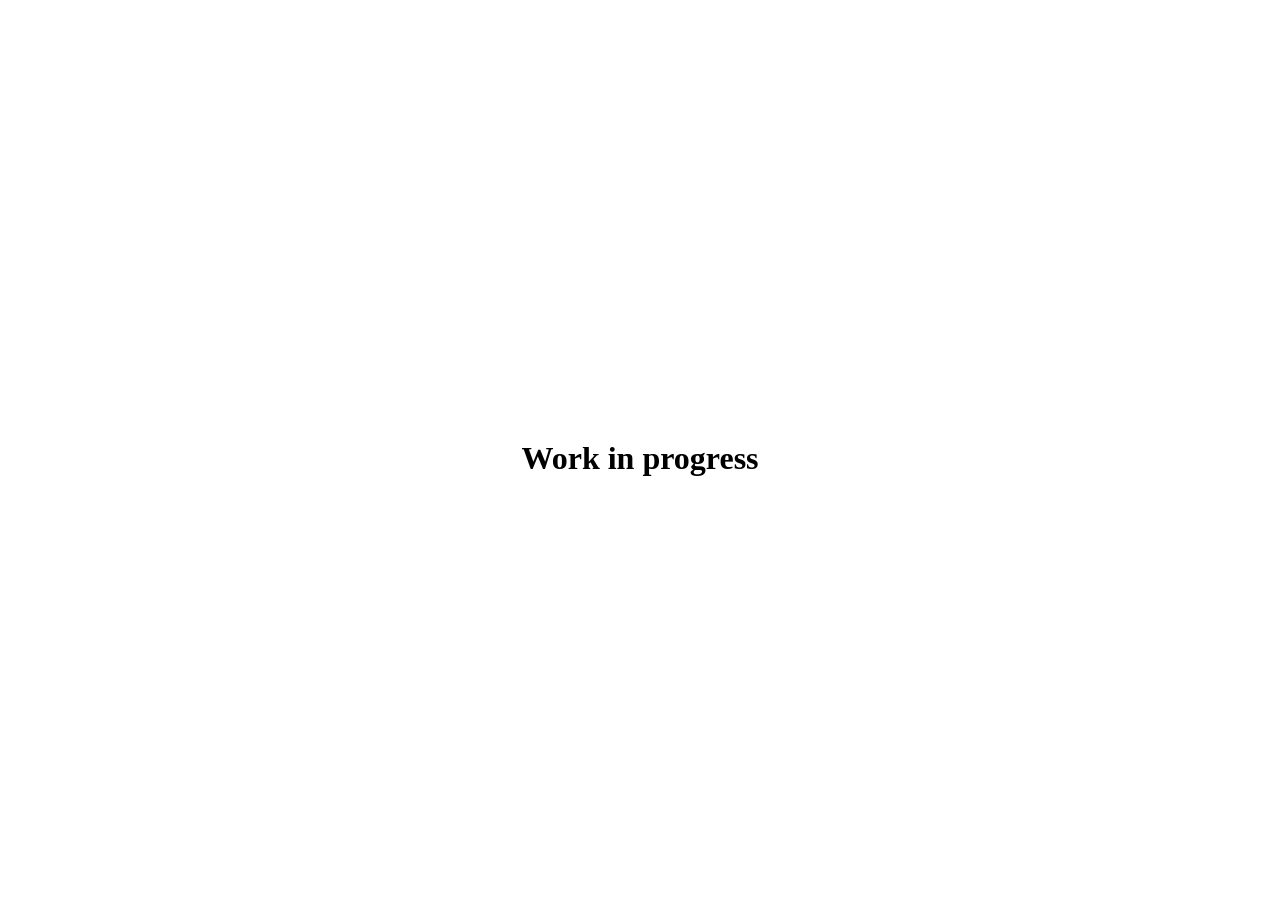
==== index.html @ b2f4e7a3 "Add home page and generalize centering class name" ====
<!DOCTYPE html>
<html lang="en">

<head>
    <meta charset="UTF-8">
    <meta name="viewport" content="width=device-width, initial-scale=1.0">
    <title>Home</title>
    <link rel="stylesheet" href="css/styles.css">
</head>

<body>
    <header>

    </header>
    <main>
        <h1 class="centered">Work in progress</h1>
    </main>
</body>
</html>
---- css/styles.css ----
.centered {
    height: 100vh;
    margin: 0;
    display: flex;
    justify-content: center;
    align-items: center;
}
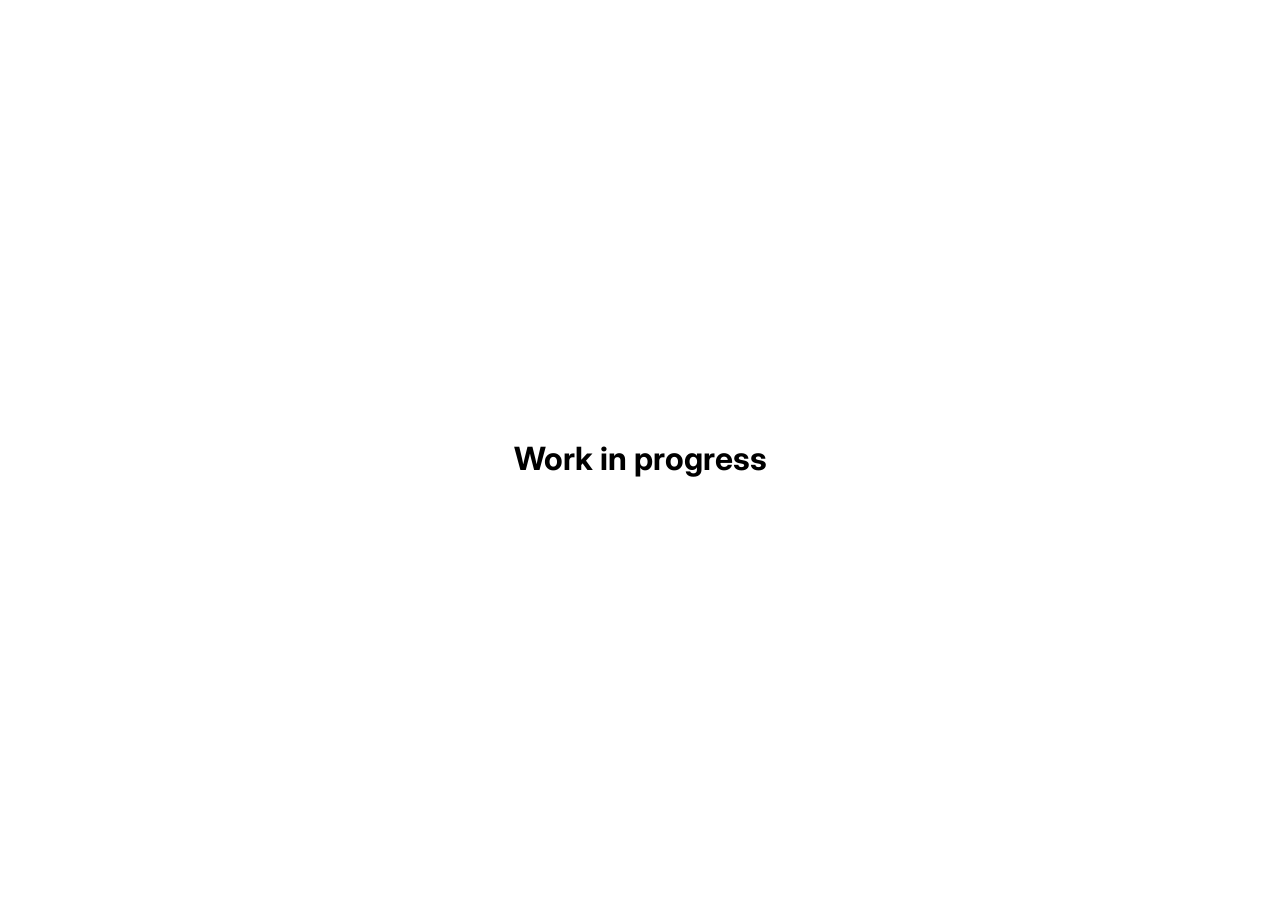
==== commit 1176931e: "Add Inter font to global styles" ====
--- a/index.html
+++ b/index.html
@@ -6,6 +6,7 @@
     <meta name="viewport" content="width=device-width, initial-scale=1.0">
     <title>Home</title>
     <link rel="stylesheet" href="css/styles.css">
+    <style>@import url('https://fonts.googleapis.com/css2?family=Inter:ital,opsz,wght@0,14..32,100..900;1,14..32,100..900&display=swap');</style>
 </head>
 
 <body>
--- a/css/styles.css
+++ b/css/styles.css
@@ -1,3 +1,7 @@
+body {
+    font-family: 'Inter', sans-serif;
+}
+
 .centered {
     height: 100vh;
     margin: 0;
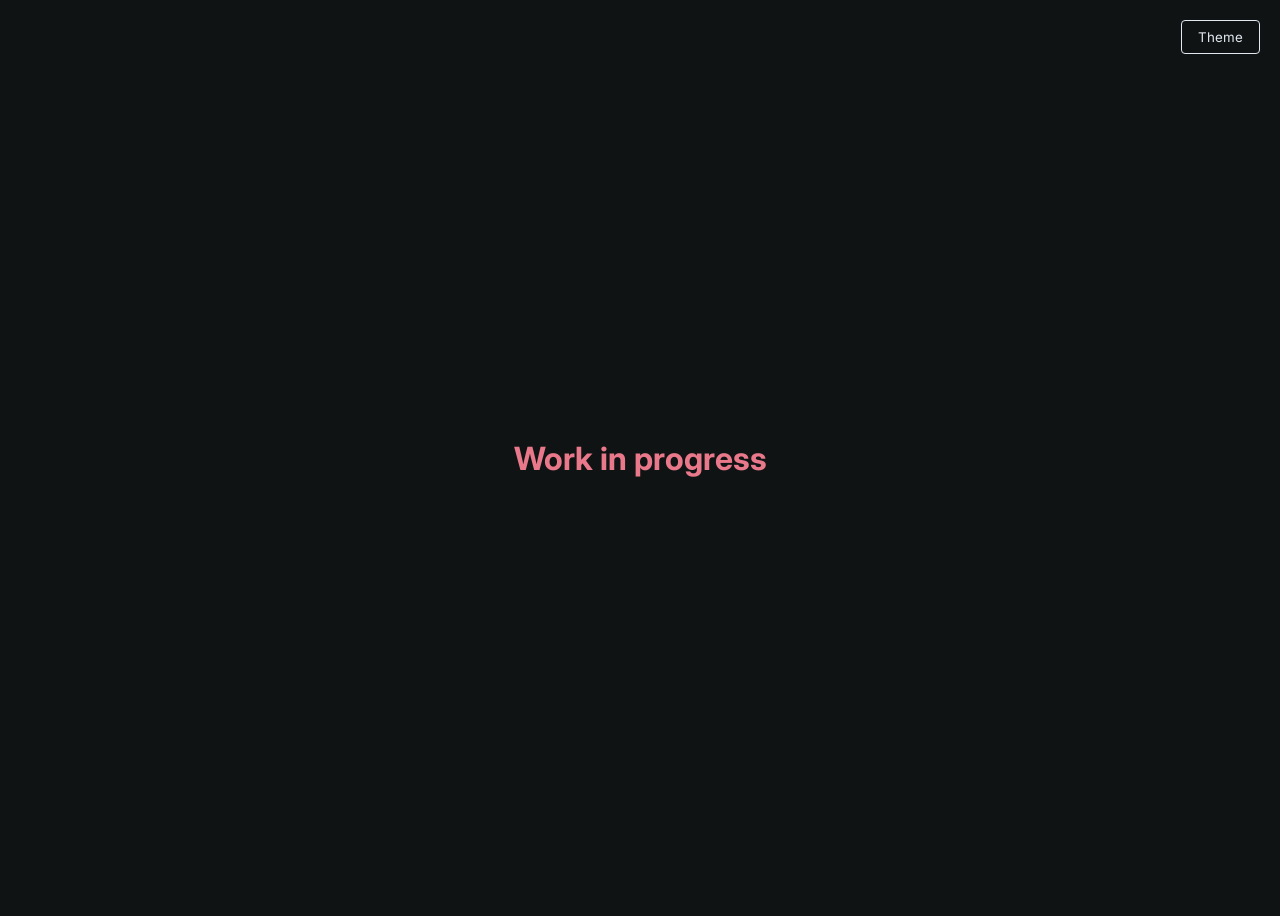
==== commit 7329f138: "Add dark mode theme toggle and styles" ====
--- a/index.html
+++ b/index.html
@@ -14,7 +14,9 @@
 
     </header>
     <main>
-        <h1 class="centered">Work in progress</h1>
+        <button class="theme-toggle">Theme</button>
+        <h1 class="centered important">Work in progress</h1>
     </main>
+    <script src="scripts/script.js"></script>
 </body>
 </html>
--- a/css/styles.css
+++ b/css/styles.css
@@ -1,5 +1,26 @@
 body {
     font-family: 'Inter', sans-serif;
+    background-color: var(--bg-color, #0F1314);
+    color: var(--text-color, #E2E8F0);
+    transition: background-color 0.2s, color 0.2s;
+}
+
+body.light-mode {
+    --bg-color: #FFFFFF;
+    --text-color: #1A202C;
+}
+
+.theme-toggle {
+    position: fixed;
+    top: 20px;
+    right: 20px;
+    padding: 8px 16px;
+    cursor: pointer;
+    background: transparent;
+    border: 1px solid currentColor;
+    color: inherit;
+    font-family: inherit;
+    border-radius: 4px;
 }
 
 .centered {
@@ -9,3 +30,7 @@
     justify-content: center;
     align-items: center;
 }
+
+.important {
+    color: #E8788A;
+}
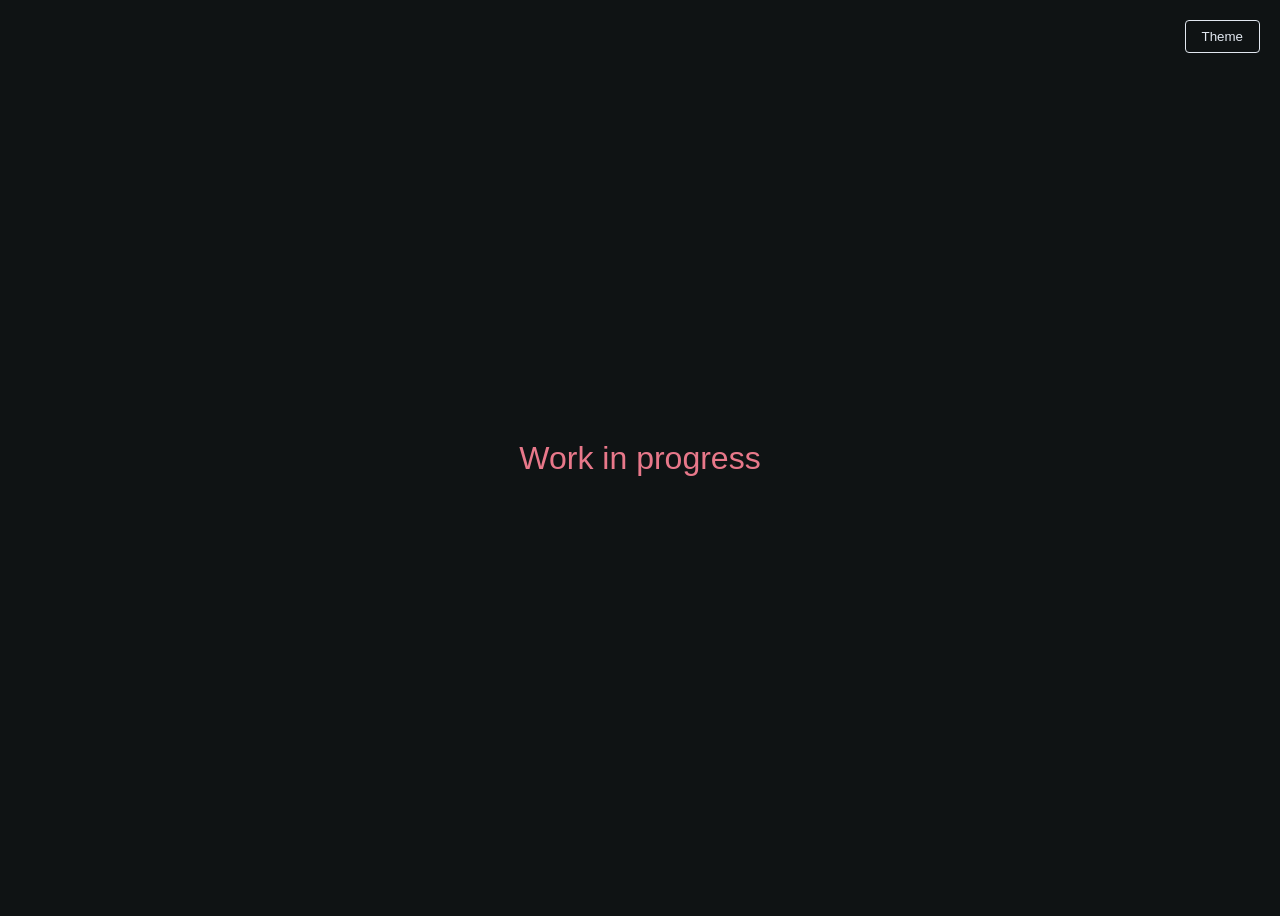
==== commit 35ea7de5: "Add custom Satoshi and Cabinet Grotesk local fonts" ====
--- a/index.html
+++ b/index.html
@@ -6,7 +6,6 @@
     <meta name="viewport" content="width=device-width, initial-scale=1.0">
     <title>Home</title>
     <link rel="stylesheet" href="css/styles.css">
-    <style>@import url('https://fonts.googleapis.com/css2?family=Inter:ital,opsz,wght@0,14..32,100..900;1,14..32,100..900&display=swap');</style>
 </head>
 
 <body>
--- a/css/styles.css
+++ b/css/styles.css
@@ -1,12 +1,51 @@
+@font-face {
+    font-family: 'CabinetGrotesk-Regular';
+    src: url('../fonts/CabinetGrotesk-Regular.woff2') format('woff2'),
+         url('../fonts/CabinetGrotesk-Regular.woff') format('woff'),
+         url('../fonts/CabinetGrotesk-Regular.ttf') format('truetype');
+    font-weight: 400;
+    font-display: swap;
+    font-style: normal;
+}
+
+@font-face {
+    font-family: 'Satoshi-Regular';
+    src: url('../fonts/Satoshi-Regular.woff2') format('woff2'),
+         url('../fonts/Satoshi-Regular.woff') format('woff'),
+         url('../fonts/Satoshi-Regular.ttf') format('truetype');
+    font-weight: 400;
+    font-display: swap;
+    font-style: normal;
+}
+
+:root {
+    --font-family: 'Satoshi-Regular', sans-serif;
+    --heading-font-family: 'CabinetGrotesk-Regular', sans-serif;
+}
+
+:root.april-fools {
+    --font-family: 'Comic Sans MS', 'Comic Sans', 'Chalkboard SE', 'Comic Neue', cursive;
+    --heading-font-family: var(--font-family);
+}
+
+h1 {
+    font-family: var(--heading-font-family);
+    font-weight: 400;
+}
+
+.important {
+    color: #E8788A;
+}
+
 body {
-    font-family: 'Inter', sans-serif;
+    font-family: var(--font-family);
     background-color: var(--bg-color, #0F1314);
     color: var(--text-color, #E2E8F0);
     transition: background-color 0.2s, color 0.2s;
 }
 
 body.light-mode {
-    --bg-color: #FFFFFF;
+    --bg-color: #E2E8F0;
     --text-color: #1A202C;
 }
 
@@ -30,7 +69,3 @@
     justify-content: center;
     align-items: center;
 }
-
-.important {
-    color: #E8788A;
-}
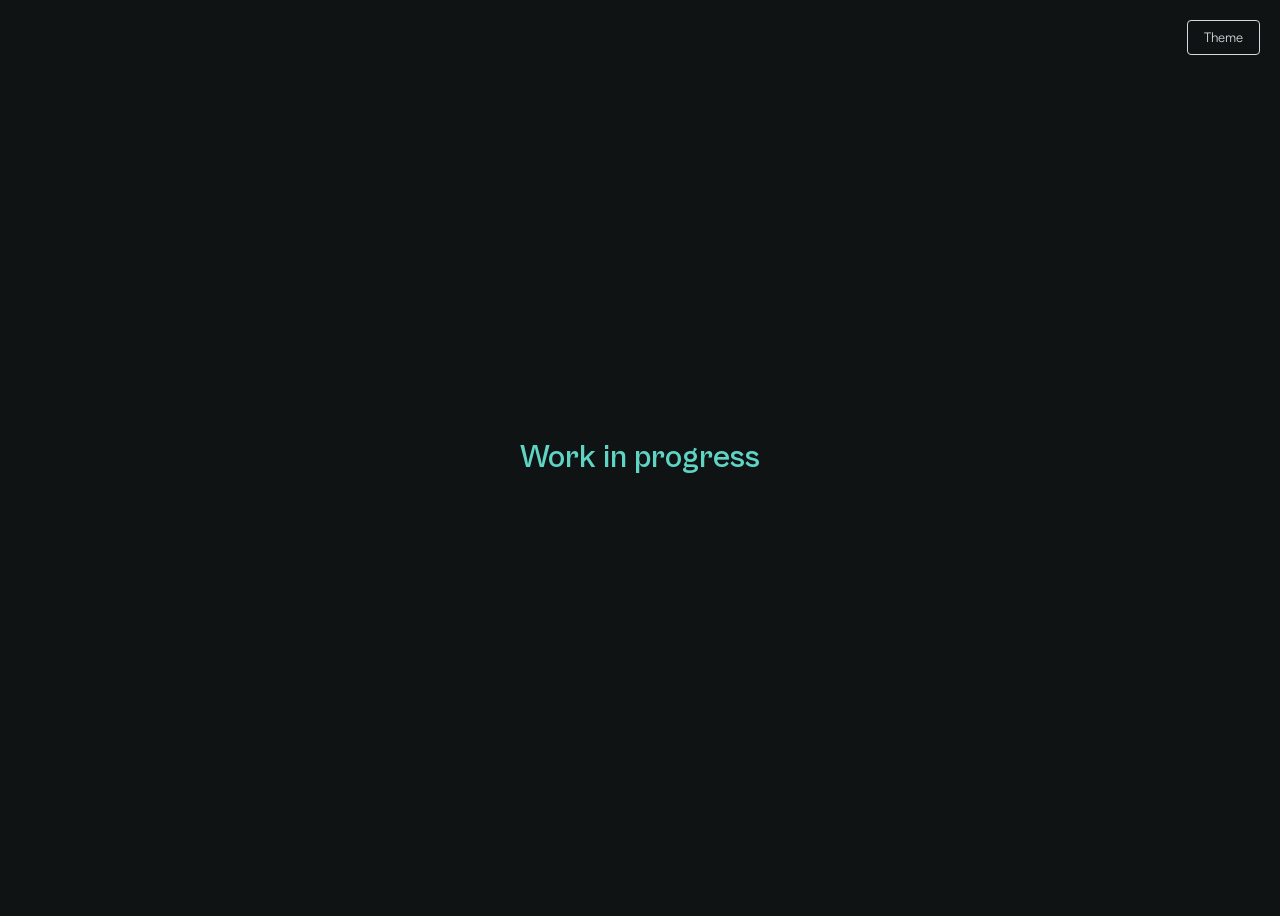
==== commit 6eba5ba0: "Add now playing widget and update theme styles" ====
--- a/index.html
+++ b/index.html
@@ -14,8 +14,21 @@
     </header>
     <main>
         <button class="theme-toggle">Theme</button>
-        <h1 class="centered important">Work in progress</h1>
+        <div class="centered">
+            <h1 class="important">Work in progress</h1>
+            <div class="now-playing" role="status" hidden>
+                <img class="now-playing__cover" width="56" height="56" alt="" hidden>
+                <div class="now-playing__info">
+                    <div class="now-playing__title"><span class="now-playing__title-text"></span></div>
+                    <div class="now-playing__artist"></div>
+                </div>
+                <div class="now-playing__bars" aria-hidden="true">
+                    <span></span><span></span><span></span><span></span>
+                </div>
+            </div>
+        </div>
     </main>
     <script src="scripts/script.js"></script>
+    <script src="scripts/nowplaying.js" defer></script>
 </body>
 </html>
--- a/css/styles.css
+++ b/css/styles.css
@@ -1,26 +1,46 @@
 @font-face {
-    font-family: 'CabinetGrotesk-Regular';
-    src: url('../fonts/CabinetGrotesk-Regular.woff2') format('woff2'),
-         url('../fonts/CabinetGrotesk-Regular.woff') format('woff'),
-         url('../fonts/CabinetGrotesk-Regular.ttf') format('truetype');
+    font-family: 'CabinetGrotesk';
+    src: url('../fonts/cabinetGrotesk/CabinetGrotesk-Regular.woff2') format('woff2'),
+         url('../fonts/cabinetGrotesk/CabinetGrotesk-Regular.woff') format('woff'),
+         url('../fonts/cabinetGrotesk/CabinetGrotesk-Regular.ttf') format('truetype');
     font-weight: 400;
     font-display: swap;
     font-style: normal;
 }
 
 @font-face {
-    font-family: 'Satoshi-Regular';
-    src: url('../fonts/Satoshi-Regular.woff2') format('woff2'),
-         url('../fonts/Satoshi-Regular.woff') format('woff'),
-         url('../fonts/Satoshi-Regular.ttf') format('truetype');
+    font-family: 'CabinetGrotesk';
+    src: url('../fonts/cabinetGrotesk/CabinetGrotesk-Variable.woff2') format('woff2'),
+         url('../fonts/cabinetGrotesk/CabinetGrotesk-Variable.woff') format('woff'),
+         url('../fonts/cabinetGrotesk/CabinetGrotesk-Variable.ttf') format('truetype');
+    font-weight: 600;
+    font-display: swap;
+    font-style: normal;
+}
+
+@font-face {
+    font-family: 'Satoshi';
+    src: url('../fonts/satoshi/Satoshi-Regular.woff2') format('woff2'),
+         url('../fonts/satoshi/Satoshi-Regular.woff') format('woff'),
+         url('../fonts/satoshi/Satoshi-Regular.ttf') format('truetype');
     font-weight: 400;
     font-display: swap;
     font-style: normal;
 }
 
+@font-face {
+    font-family: 'Satoshi';
+    src: url('../fonts/satoshi/Satoshi-Variable.woff2') format('woff2'),
+         url('../fonts/satoshi/Satoshi-Variable.woff') format('woff'),
+         url('../fonts/satoshi/Satoshi-Variable.ttf') format('truetype');
+    font-weight: 600;
+    font-display: swap;
+    font-style: normal;
+}
+
 :root {
-    --font-family: 'Satoshi-Regular', sans-serif;
-    --heading-font-family: 'CabinetGrotesk-Regular', sans-serif;
+    --font-family: 'Satoshi', sans-serif;
+    --heading-font-family: 'CabinetGrotesk', sans-serif;
 }
 
 :root.april-fools {
@@ -34,19 +54,22 @@
 }
 
 .important {
-    color: #E8788A;
+    color: var(--highlight, #5FD3C4);
+    font-weight: 600;
+    transition: color 0.2s;
 }
 
 body {
     font-family: var(--font-family);
     background-color: var(--bg-color, #0F1314);
-    color: var(--text-color, #E2E8F0);
+    color: var(--text-color, #D4DBDC);
     transition: background-color 0.2s, color 0.2s;
 }
 
 body.light-mode {
-    --bg-color: #E2E8F0;
+    --bg-color: #D4DBDC;
     --text-color: #1A202C;
+    --highlight: #0B7A6E;
 }
 
 .theme-toggle {
@@ -66,6 +89,140 @@
     height: 100vh;
     margin: 0;
     display: flex;
+    flex-direction: column;
     justify-content: center;
     align-items: center;
 }
+
+/* Now playing */
+
+:root {
+    --np-accent: #E8788A;
+    --np-bg: rgba(212, 219, 220, 0.06);
+    --np-border: rgba(212, 219, 220, 0.12);
+    --np-muted: rgba(212, 219, 220, 0.6);
+    --np-cover-size: 56px;
+    --np-width: 320px;
+    --np-radius: 10px;
+}
+
+body.light-mode {
+    --np-bg: rgba(26, 32, 44, 0.05);
+    --np-border: rgba(26, 32, 44, 0.12);
+    --np-muted: rgba(26, 32, 44, 0.6);
+}
+
+.now-playing {
+    display: flex;
+    align-items: center;
+    gap: 12px;
+    width: min(var(--np-width), calc(100vw - 32px));
+    box-sizing: border-box;
+    padding: 10px 14px 10px 10px;
+    background: var(--np-bg);
+    border: 1px solid var(--np-border);
+    border-radius: var(--np-radius);
+    font-family: var(--font-family);
+    animation: np-fade-in 0.3s ease-out;
+}
+
+.now-playing[hidden],
+.now-playing__cover[hidden] {
+    display: none;
+}
+
+.now-playing__cover {
+    display: block;
+    flex-shrink: 0;
+    width: var(--np-cover-size);
+    height: var(--np-cover-size);
+    object-fit: cover;
+    border-radius: calc(var(--np-radius) - 4px);
+}
+
+.now-playing__info {
+    flex: 1;
+    min-width: 0;
+}
+
+.now-playing__title {
+    overflow: hidden;
+    white-space: nowrap;
+    font-family: var(--heading-font-family);
+    font-weight: 600;
+    font-size: 1rem;
+}
+
+.now-playing__title-text {
+    display: inline-block;
+}
+
+.now-playing__title.is-overflowing {
+    mask-image: linear-gradient(to right, transparent, #000 8px, #000 calc(100% - 16px), transparent);
+}
+
+.now-playing__title.is-overflowing .now-playing__title-text {
+    animation: np-marquee 10s ease-in-out infinite alternate;
+}
+
+.now-playing__artist {
+    overflow: hidden;
+    white-space: nowrap;
+    text-overflow: ellipsis;
+    color: var(--np-muted);
+    font-size: 0.875rem;
+}
+
+.now-playing__bars {
+    display: flex;
+    align-items: flex-end;
+    gap: 2px;
+    flex-shrink: 0;
+    height: 16px;
+}
+
+.now-playing__bars span {
+    width: 3px;
+    height: 100%;
+    background: var(--np-accent);
+    border-radius: 1px;
+    transform-origin: bottom;
+    animation: np-bar 0.9s ease-in-out infinite alternate;
+}
+
+.now-playing__bars span:nth-child(2) { animation-delay: -0.3s; animation-duration: 0.7s; }
+.now-playing__bars span:nth-child(3) { animation-delay: -0.6s; animation-duration: 1.1s; }
+.now-playing__bars span:nth-child(4) { animation-delay: -0.15s; animation-duration: 0.8s; }
+
+@keyframes np-marquee {
+    0%, 15% { transform: translateX(0); }
+    85%, 100% { transform: translateX(var(--marquee-shift, 0px)); }
+}
+
+@keyframes np-bar {
+    from { transform: scaleY(0.2); }
+    to { transform: scaleY(1); }
+}
+
+@keyframes np-fade-in {
+    from { opacity: 0; transform: translateY(4px); }
+    to { opacity: 1; transform: none; }
+}
+
+@media (prefers-reduced-motion: reduce) {
+    .now-playing,
+    .now-playing__bars span,
+    .now-playing__title.is-overflowing .now-playing__title-text {
+        animation: none;
+    }
+
+    .now-playing__bars span {
+        transform: scaleY(0.6);
+    }
+
+    .now-playing__title-text {
+        display: block;
+        overflow: hidden;
+        text-overflow: ellipsis;
+    }
+}
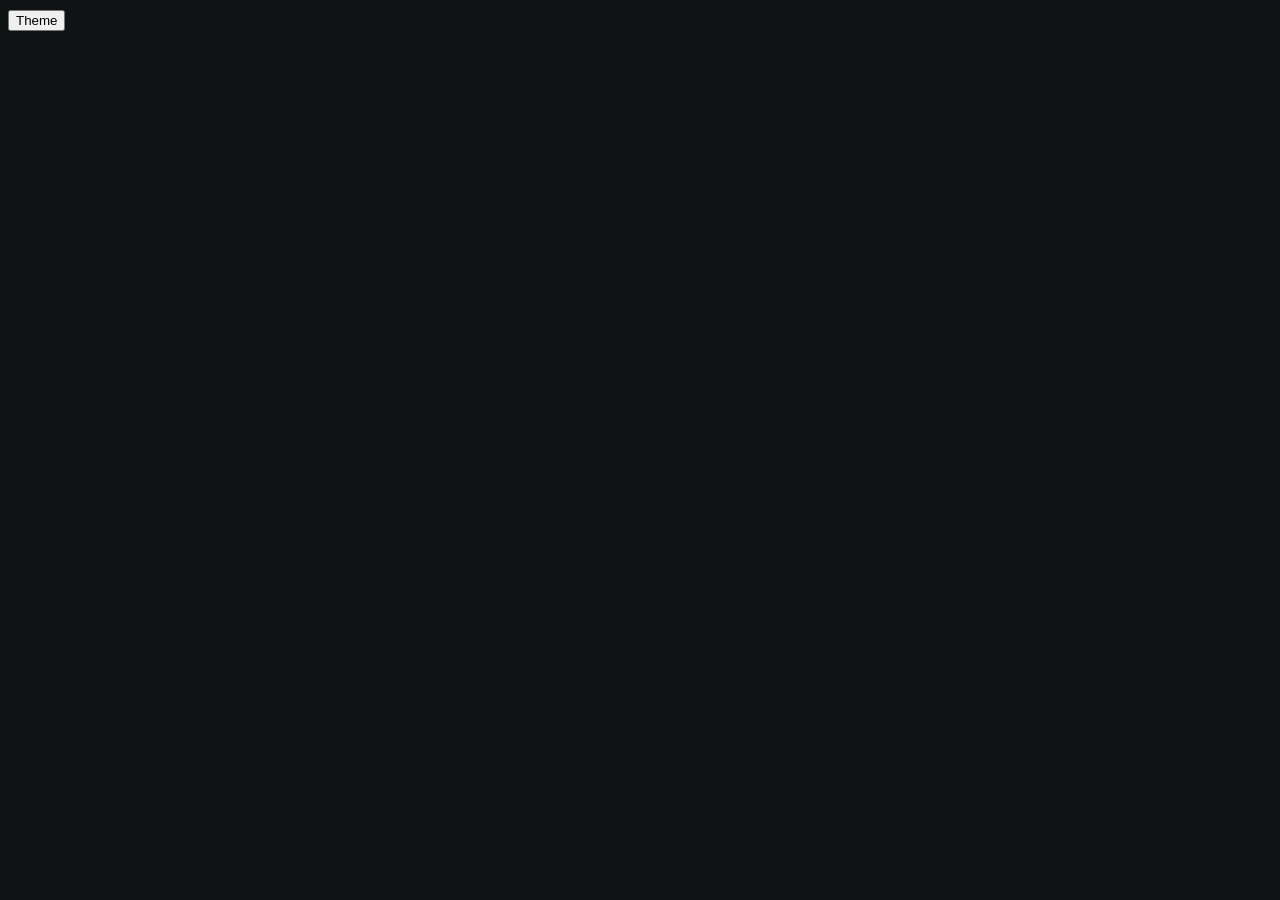
==== commit d97387b7: "Remove now-playing widget and update site branding, stripped the website to the bare minimum to star" ====
--- a/index.html
+++ b/index.html
@@ -4,31 +4,21 @@
 <head>
     <meta charset="UTF-8">
     <meta name="viewport" content="width=device-width, initial-scale=1.0">
-    <title>Home</title>
+    <title>ryou</title>
+    <meta name="description" content="ryou's personal website.">
     <link rel="stylesheet" href="css/styles.css">
 </head>
 
 <body>
     <header>
-
+        <button class="theme-toggle">Theme</button>
     </header>
     <main>
-        <button class="theme-toggle">Theme</button>
-        <div class="centered">
-            <h1 class="important">Work in progress</h1>
-            <div class="now-playing" role="status" hidden>
-                <img class="now-playing__cover" width="56" height="56" alt="" hidden>
-                <div class="now-playing__info">
-                    <div class="now-playing__title"><span class="now-playing__title-text"></span></div>
-                    <div class="now-playing__artist"></div>
-                </div>
-                <div class="now-playing__bars" aria-hidden="true">
-                    <span></span><span></span><span></span><span></span>
-                </div>
-            </div>
-        </div>
+
     </main>
+    <footer>
+
+    </footer>
     <script src="scripts/script.js"></script>
-    <script src="scripts/nowplaying.js" defer></script>
 </body>
 </html>
--- a/css/styles.css
+++ b/css/styles.css
@@ -48,17 +48,6 @@
     --heading-font-family: var(--font-family);
 }
 
-h1 {
-    font-family: var(--heading-font-family);
-    font-weight: 400;
-}
-
-.important {
-    color: var(--highlight, #5FD3C4);
-    font-weight: 600;
-    transition: color 0.2s;
-}
-
 body {
     font-family: var(--font-family);
     background-color: var(--bg-color, #0F1314);
@@ -72,157 +61,10 @@
     --highlight: #0B7A6E;
 }
 
-.theme-toggle {
-    position: fixed;
-    top: 20px;
-    right: 20px;
-    padding: 8px 16px;
-    cursor: pointer;
-    background: transparent;
-    border: 1px solid currentColor;
-    color: inherit;
-    font-family: inherit;
-    border-radius: 4px;
+.important {
+    color: var(--highlight, #5FD3C4);
 }
 
-.centered {
-    height: 100vh;
-    margin: 0;
-    display: flex;
-    flex-direction: column;
-    justify-content: center;
-    align-items: center;
+h1, h2, h3, h4, h5, h6 {
+    font-family: var(--heading-font-family);
 }
-
-/* Now playing */
-
-:root {
-    --np-accent: #E8788A;
-    --np-bg: rgba(212, 219, 220, 0.06);
-    --np-border: rgba(212, 219, 220, 0.12);
-    --np-muted: rgba(212, 219, 220, 0.6);
-    --np-cover-size: 56px;
-    --np-width: 320px;
-    --np-radius: 10px;
-}
-
-body.light-mode {
-    --np-bg: rgba(26, 32, 44, 0.05);
-    --np-border: rgba(26, 32, 44, 0.12);
-    --np-muted: rgba(26, 32, 44, 0.6);
-}
-
-.now-playing {
-    display: flex;
-    align-items: center;
-    gap: 12px;
-    width: min(var(--np-width), calc(100vw - 32px));
-    box-sizing: border-box;
-    padding: 10px 14px 10px 10px;
-    background: var(--np-bg);
-    border: 1px solid var(--np-border);
-    border-radius: var(--np-radius);
-    font-family: var(--font-family);
-    animation: np-fade-in 0.3s ease-out;
-}
-
-.now-playing[hidden],
-.now-playing__cover[hidden] {
-    display: none;
-}
-
-.now-playing__cover {
-    display: block;
-    flex-shrink: 0;
-    width: var(--np-cover-size);
-    height: var(--np-cover-size);
-    object-fit: cover;
-    border-radius: calc(var(--np-radius) - 4px);
-}
-
-.now-playing__info {
-    flex: 1;
-    min-width: 0;
-}
-
-.now-playing__title {
-    overflow: hidden;
-    white-space: nowrap;
-    font-family: var(--heading-font-family);
-    font-weight: 600;
-    font-size: 1rem;
-}
-
-.now-playing__title-text {
-    display: inline-block;
-}
-
-.now-playing__title.is-overflowing {
-    mask-image: linear-gradient(to right, transparent, #000 8px, #000 calc(100% - 16px), transparent);
-}
-
-.now-playing__title.is-overflowing .now-playing__title-text {
-    animation: np-marquee 10s ease-in-out infinite alternate;
-}
-
-.now-playing__artist {
-    overflow: hidden;
-    white-space: nowrap;
-    text-overflow: ellipsis;
-    color: var(--np-muted);
-    font-size: 0.875rem;
-}
-
-.now-playing__bars {
-    display: flex;
-    align-items: flex-end;
-    gap: 2px;
-    flex-shrink: 0;
-    height: 16px;
-}
-
-.now-playing__bars span {
-    width: 3px;
-    height: 100%;
-    background: var(--np-accent);
-    border-radius: 1px;
-    transform-origin: bottom;
-    animation: np-bar 0.9s ease-in-out infinite alternate;
-}
-
-.now-playing__bars span:nth-child(2) { animation-delay: -0.3s; animation-duration: 0.7s; }
-.now-playing__bars span:nth-child(3) { animation-delay: -0.6s; animation-duration: 1.1s; }
-.now-playing__bars span:nth-child(4) { animation-delay: -0.15s; animation-duration: 0.8s; }
-
-@keyframes np-marquee {
-    0%, 15% { transform: translateX(0); }
-    85%, 100% { transform: translateX(var(--marquee-shift, 0px)); }
-}
-
-@keyframes np-bar {
-    from { transform: scaleY(0.2); }
-    to { transform: scaleY(1); }
-}
-
-@keyframes np-fade-in {
-    from { opacity: 0; transform: translateY(4px); }
-    to { opacity: 1; transform: none; }
-}
-
-@media (prefers-reduced-motion: reduce) {
-    .now-playing,
-    .now-playing__bars span,
-    .now-playing__title.is-overflowing .now-playing__title-text {
-        animation: none;
-    }
-
-    .now-playing__bars span {
-        transform: scaleY(0.6);
-    }
-
-    .now-playing__title-text {
-        display: block;
-        overflow: hidden;
-        text-overflow: ellipsis;
-    }
-}
